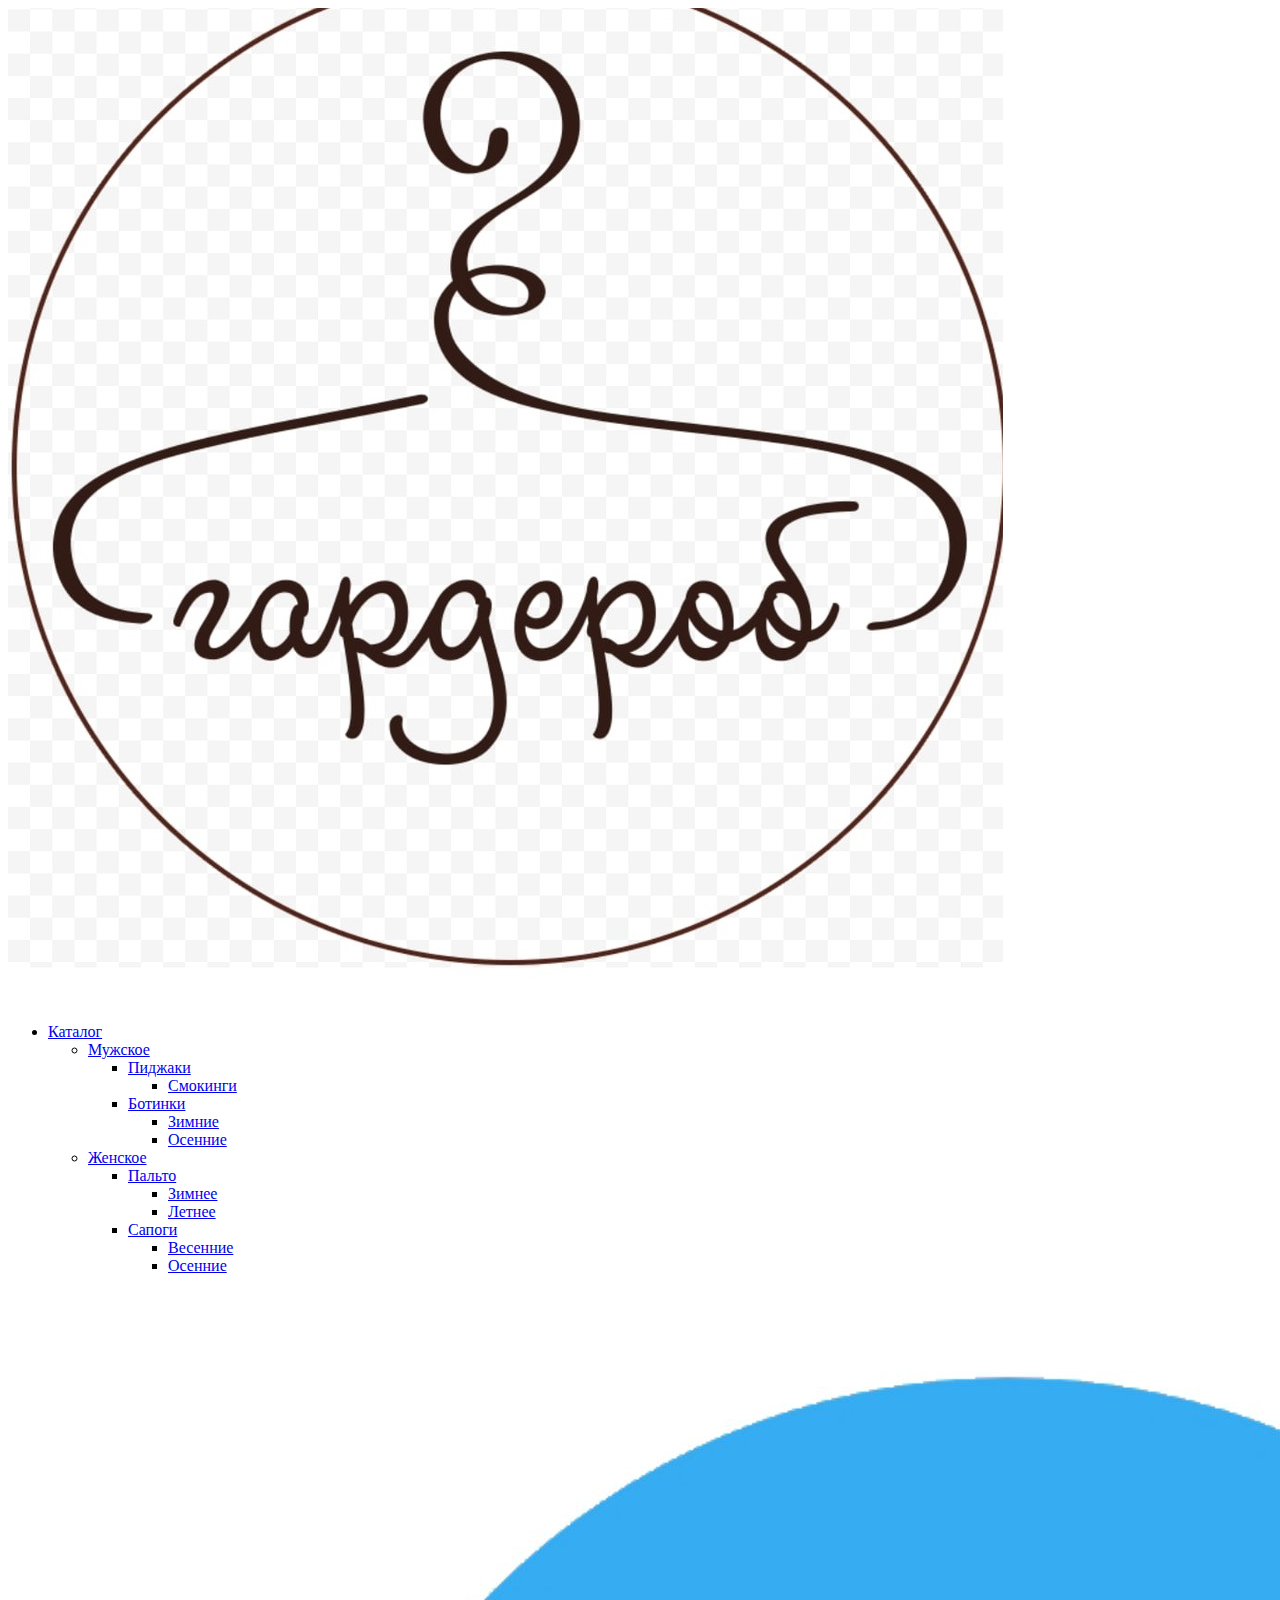
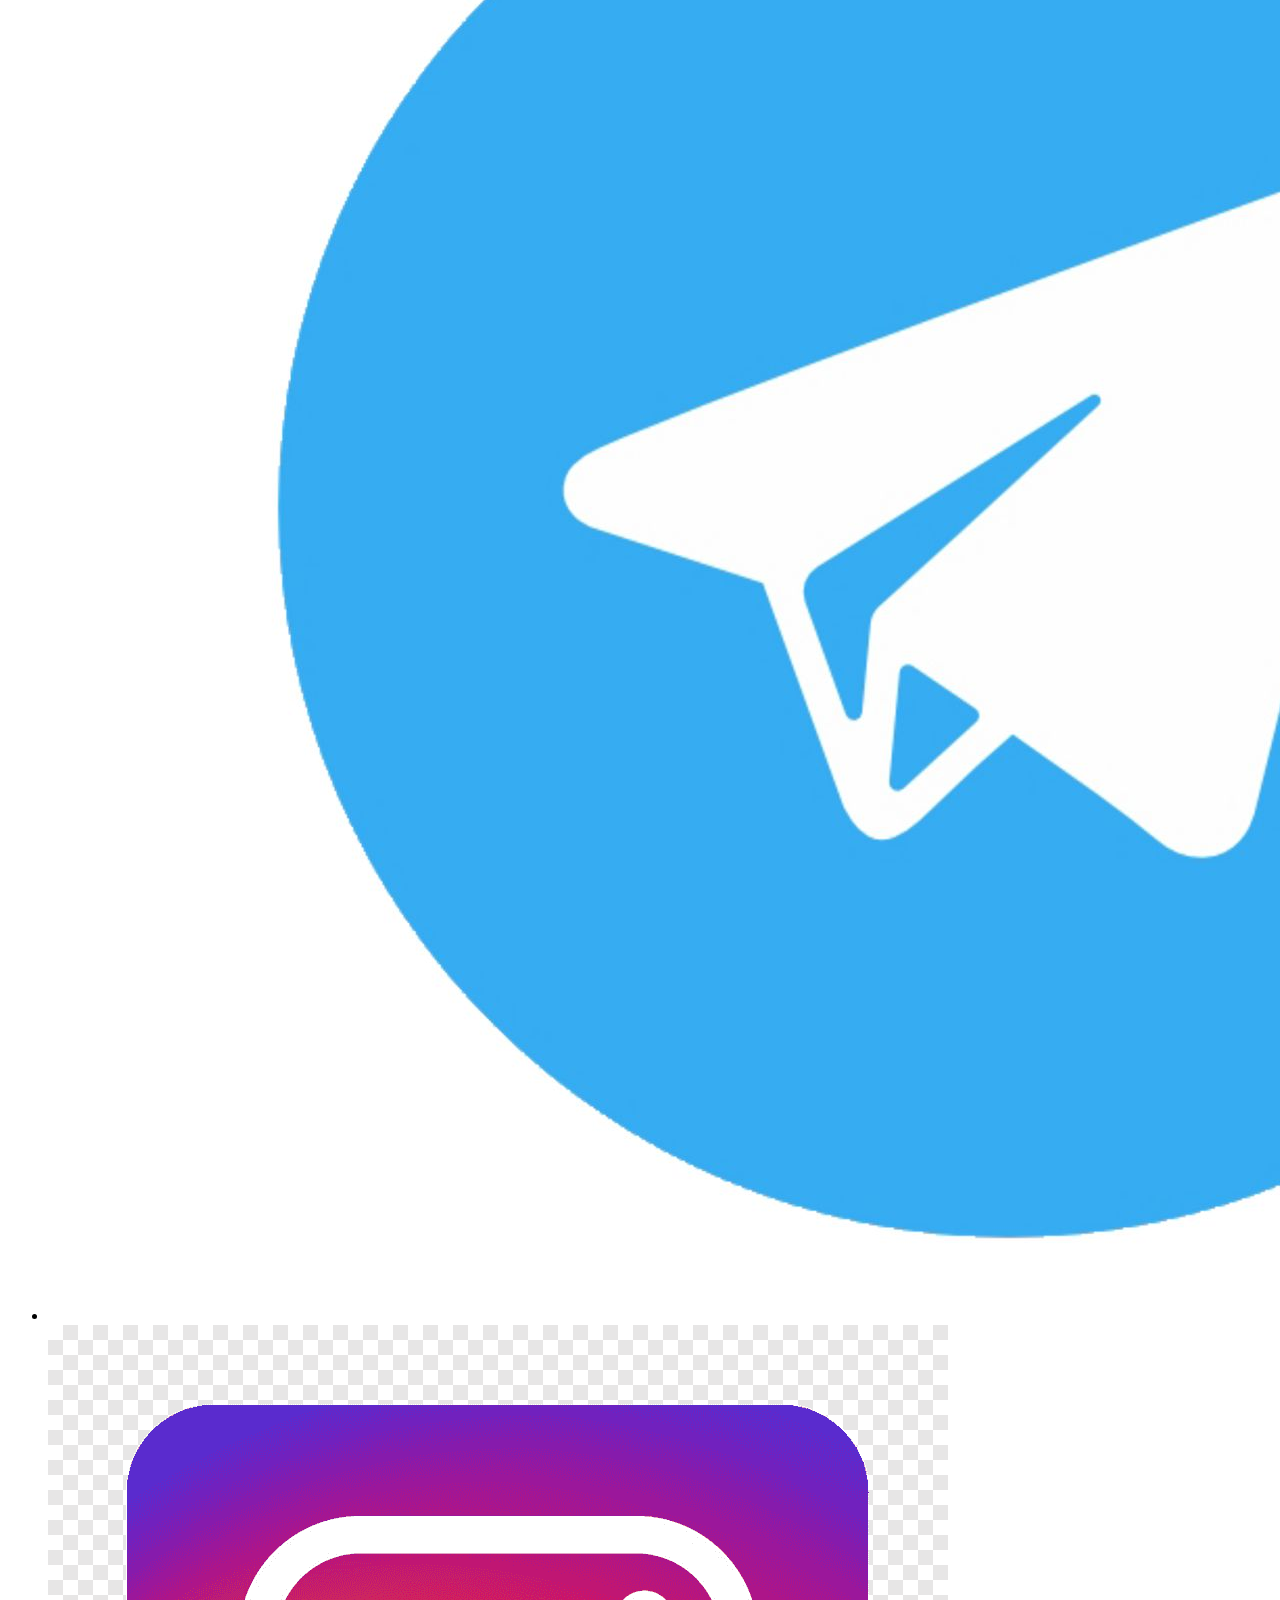
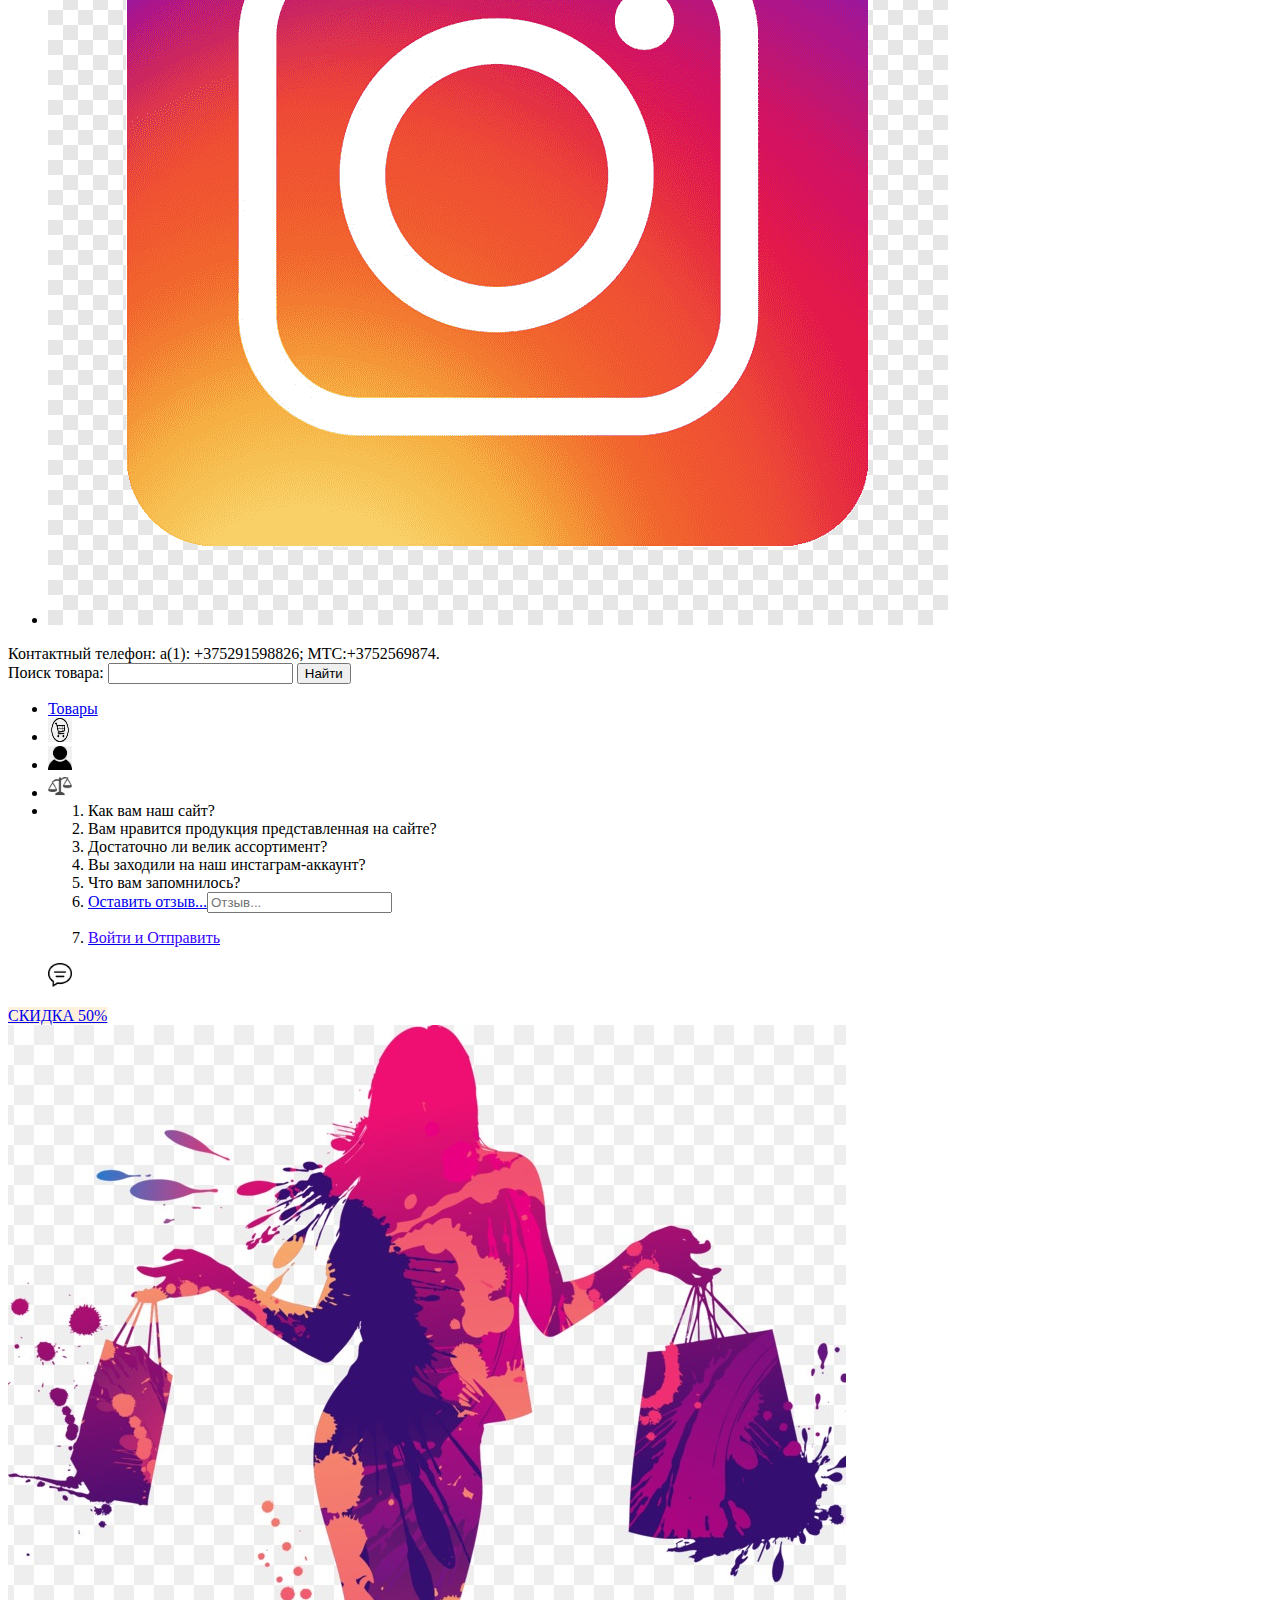
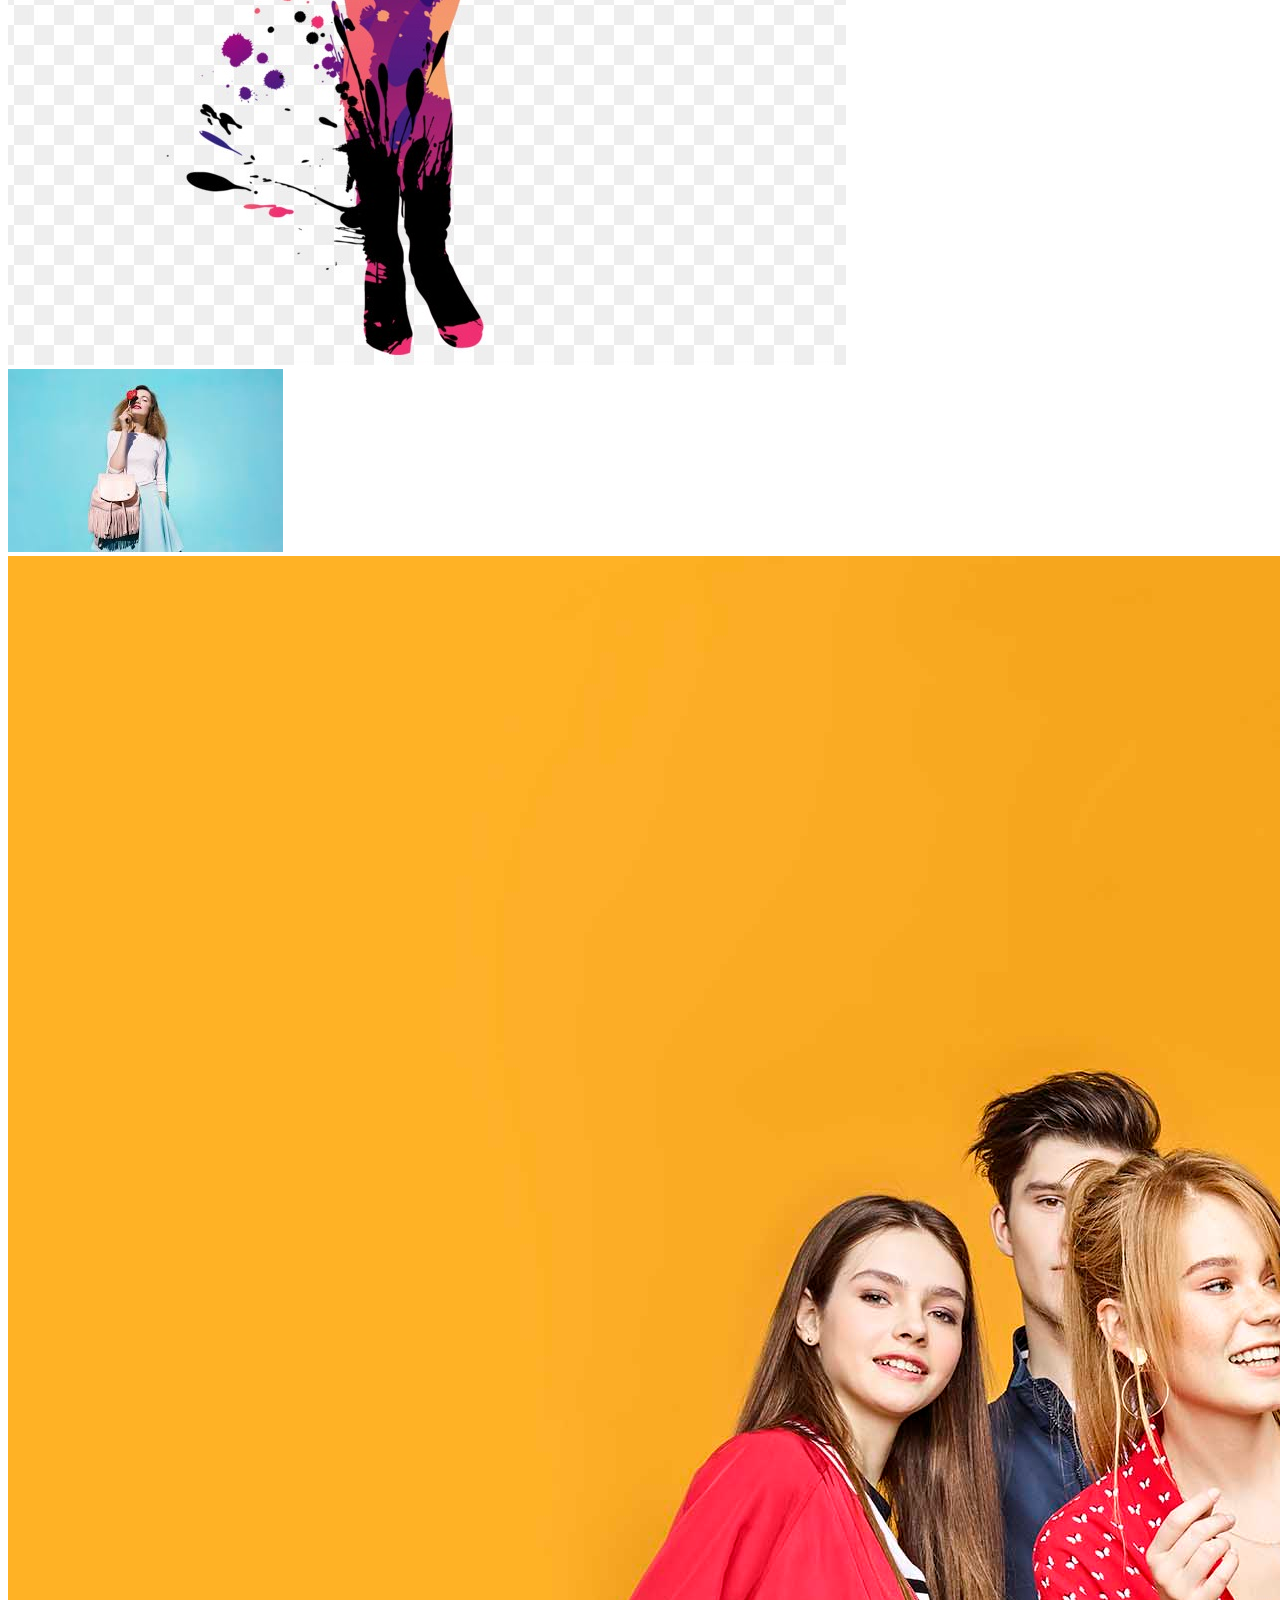
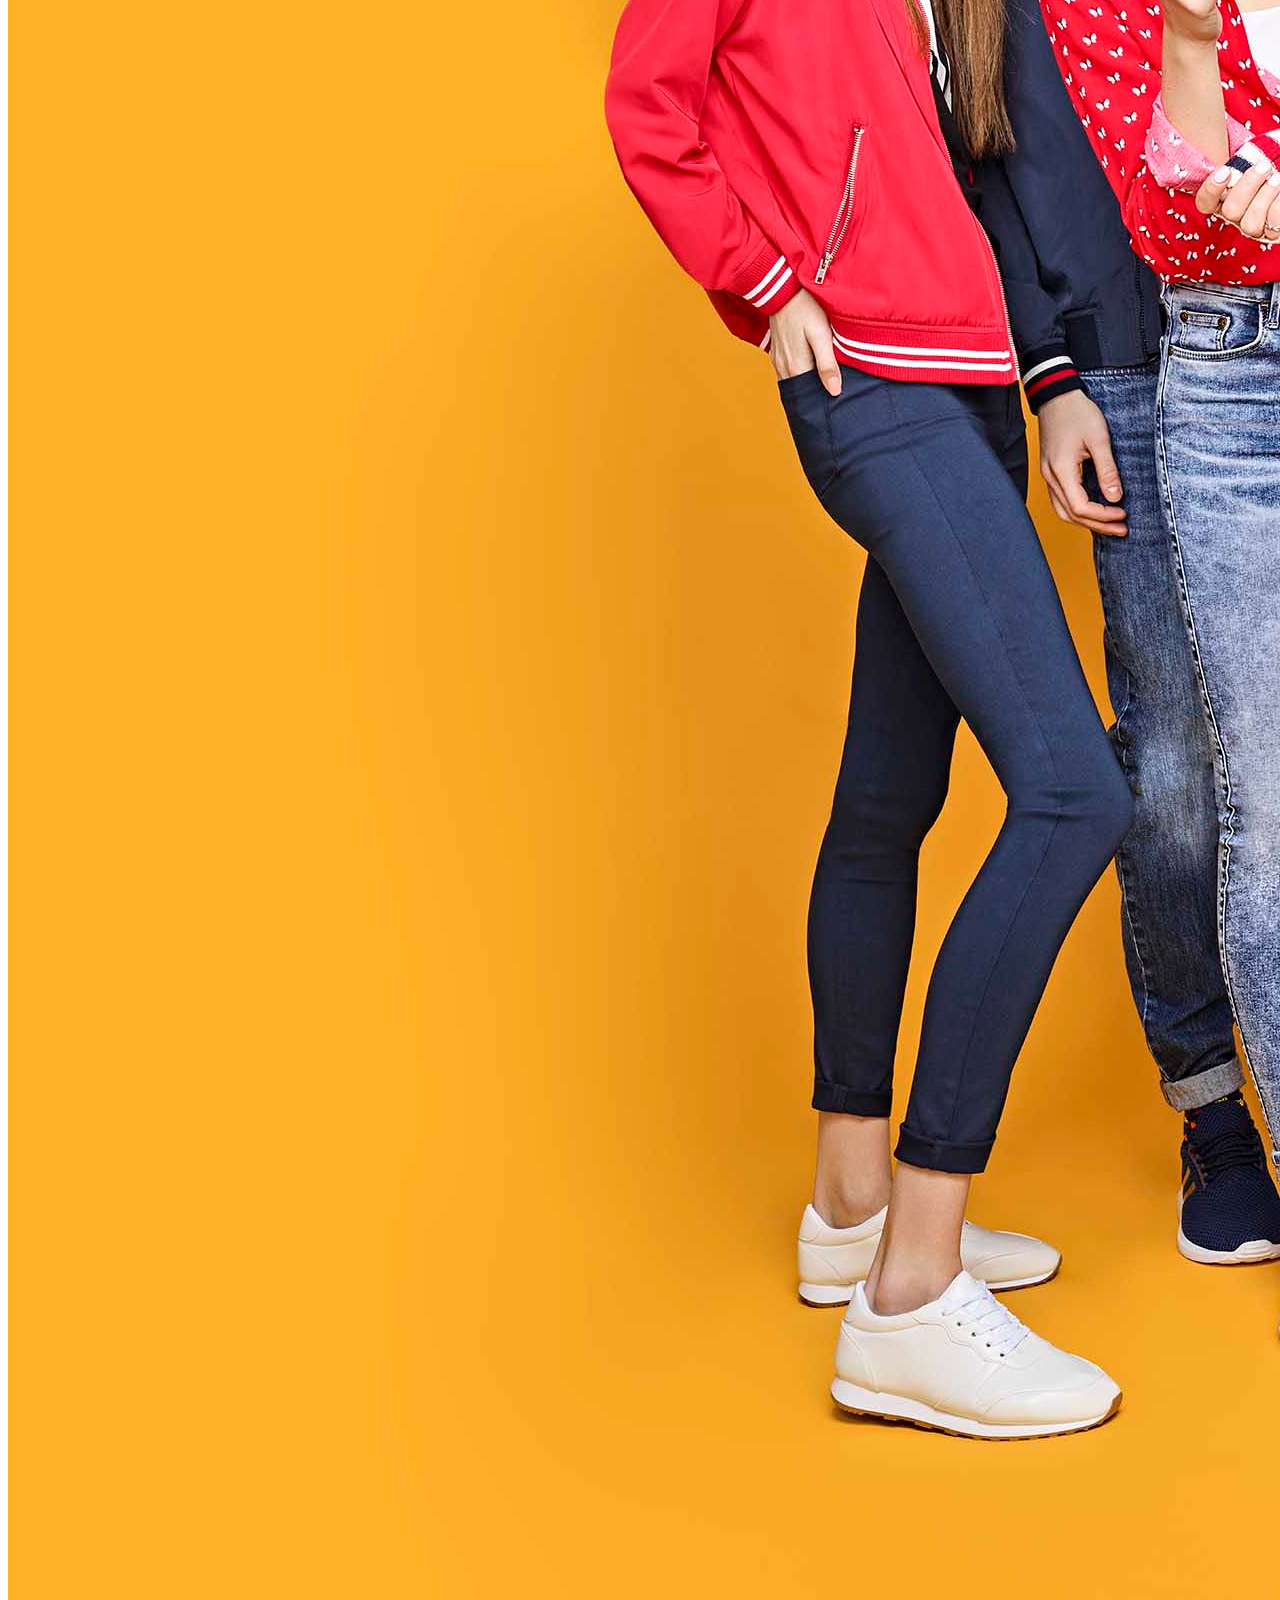
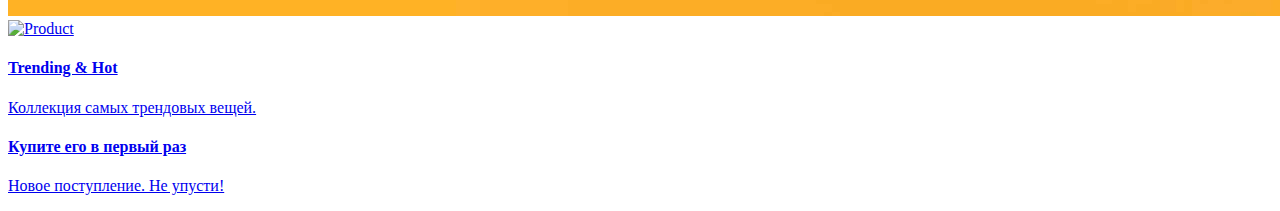
==== page0.html @ ce43943b "Add files via upload" ====
<!DOCTYPE html>
<html lang="ru">
    <head>
        <meta charset="UTF-8">
        <meta http-equiv="X-UA-Compatible" content="IE=edge">
        <meta name="viewport" content="width=device-width, initial-scale=1.0">
        <title>Главная страница интернет-магазина</title>
        
        <link rel="stylesheet" href="./css/reset.css" />
        <link rel="stylesheet" href="./css/base.css" />
        <link rel="stylesheet" href="./css/main.css" />
    </head>
    <body>
        <div class="sidebar">
            <div class="sidebar-logo">
                <div class="logo">
                    <img src="гардероб.jpg" alt="гардероб" />
                </div>
            </div>

            <nav class="sidebar-nav nav">
                <ul class="nav-title">
                    <li><a href="#"> Каталог</a>
                <ul>
                    <li><a href="#"> Мужское    </a>
                        <ul>
                            <li><a href="#">  Пиджаки </a>
                            <ul>
                                <li><a href="form.html"> Смокинги  </a></li>
                                   </ul>
                        </li>
                            <li><a href="#"> Ботинки</a>
                                <ul>
                                    <li><a href="form.html"> Зимние </a></li>
                                    <li><a href="form.html"> Осенние</a></li>
                                </ul>
                            </li>
                            
                        </ul>
                    </li>
                    <li><a href="#"> Женское</a>
                        <ul>
                            <li><a href="#"> Пальто </a>
                                <ul>
                                <li><a href="form.html"> Зимнее </a></li>
                                <li><a href="form.html"> Летнее</a></li>
                            </ul>
                        </li>
                            <li><a href="#"> Сапоги</a>
                                <ul>
                                    <li><a href="form.html"> Весенние </a></li>
                                    <li><a href="form.html"> Осенние</a></li>
                                </ul>
                            </li>
                            
                        </ul></li>
                </ul>
            </li>
            </ul>
            </nav>
              <div class="sidebar-help">
                <ul id="menu">
       <li><a class="help-icon" href="https://t.me/suppliers_clothes"> <img src="telegram.jpg"/></a></li>
       <li><a class="help-icon" href="https://www.instagram.com/shopstyle_belarus/"> <img src="nstagram.png"/></a>  </li>
    </ul>
    <a> Контактный телефон:</a>
        <a>а(1): +375291598826;
        МТС:+3752569874.</a>
              </div>
            </div>

        <main class="main">
            <header class="header">

                <!-- header-search -->
                <div class="header-search">

                    <!-- <form class="search">
                        <label class="search-label">
                            <img class="search-icon" src="лупа.png" alt="Search" />
                            <input class="search-input" type="text" placeholder="Искать..." />
                        </label>
                    </form> -->
                    <form class="search">
                    <form action="#">
                        <label for="search">Поиск товара:</label>
                        <input type="text" id="search" name="search">
                        <button type="submit">Найти</button>
                      </form>
                    </form>
                    <script>
                        const form = document.querySelector('form');
                        form.addEventListener('submit', function(event) {
                          event.preventDefault(); // предотвращаем отправку формы
                          const searchInput = document.querySelector('#search');
                          if (searchInput.value.toLowerCase() === 'ботинки') {
                            window.location.href = 'form.html';

                          }
                        });
                      </script>
                </div>
                <!-- header-links -->
                <div class="заголовки-ссылки">
                    <nav class="nav-header">
                        <ul class="nav-header-list" >
                            <li class="nav-header-link-text active"><a href="#">Товары</a></li>
                            <li class="nav-header-link-icon"> <a href="#"><img src="корзина.png" alt="Cart" width="24" height="24" viewBox="0 0 24 24" fill="none"/></a> </li>
                            <li class="nav-header-link-icon">
                                
                                <a href="form.html"><img src="персона.png" alt="Cart"  width="24" height="24" viewBox="0 0 24 24" fill="none" ></a> </li>
                            <li class="nav-header-link-icon"><a href="#"><img src="весы.webp" alt="Cart"  width="24" height="24" viewBox="0 0 24 24" fill="none"/></a> </li>
                            
                            <li class="nav-header-link-icon">
                            <div id="zatemnenie2">
                                <div id="okno2">
                                    <ol>
                                        <li>Как вам наш сайт?</li>
                                        <li>Вам нравится продукция представленная на сайте?</li>
                                        <li>Достаточно ли велик ассортимент?</li>
                                        <li>Вы заходили на наш инстаграм-аккаунт?</li>
                                        <li>Что вам запомнилось?</li>
                                        <li><a href="#">Оставить отзыв...</a><input class="search-input" type="text" placeholder="Отзыв..." /></li>
                                        <li><a href="form.html" ><p style="color:#3700ff">Войти и Отправить</p></a></li>
                                    </ol>
                                 
                                </div>
                              </div>
                            <a href="#zatemnenie2"><img src="отзыв.png" alt="Cart"  width="24" height="24"  fill="none" ></a> </li>
                        </ul>

                    </nav>
                </div>
                <!-- // header-links -->

            </header>

            <div class="cards-wrapper">
                <!-- row -->
                <div class="cards-wrapper-row">
                    <!-- col -->
                    <div class="cards-wrapper-col col-vertical">
                        <a href="#" class="card card-horizontal card-sale" style="background-image: url('./../фонод.jpg');">
                            <span>СКИДКА 50%</span>
                        </a>

                        <a href="#" class="card card-horizontal card-sale" style="background-image: url('./../sale2.jfif');">
</a>
                    </div>
                    <!-- // col -->
                    <!-- col -->
                    <div class="cards-wrapper-col col-horizontal">

                        <div class="card card-vertical card-product">
                                                        <a class="card-product-link" href="#">
                                <img class="card-product-img" src="add2.jpg" alt="Product">
                            </a>
                        </div>

                        <div class="card card-vertical card-product">
                            
                            <a class="card-product-link" href="#">
                                <img class="card-product-img" src="тетя.jfif" alt="Product">
                            </a>
                        </div>

                    </div>
                    <!-- // col -->
                </div>
                <!-- // row -->
                <!-- row -->
                <div class="cards-wrapper-row">
                    <!-- col -->
                    <div class="cards-wrapper-col col-horizontal">

                        <div class="card card-vertical card-product">
                            <a class="card-product-link" href="#">
                                <img class="card-product-img" src="a1_1.jpg" alt="Product">
                            </a>
                        </div>

                        <div class="card card-vertical card-product">
                            
                            <a class="card-product-link" href="#">
                                <img class="card-product-img" src="./img/cards/winter.jpg" alt="Product">
                            </a>
                        </div>
                    </div>
                    <!-- // col -->
                    <!-- col -->
                    <div class="cards-wrapper-col col-vertical">

                        <a href="#" class="card card-horizontal card-section" style="background-image: url('./../add3333.jpeg');">
                            <h4 class="card-section-title">Trending & Hot</h4>
                            <p class="card-section-desc">Коллекция самых трендовых вещей.</p>
                        </a>

                        <a href="#" class="card card-horizontal card-section card-section-red" style="background-image: url('./../img/cards/card-6.jpg');">
                            <h4 class="card-section-title">Купите его в первый раз</h4>
                            <p class="card-section-desc">Новое поступление. Не упусти! </p>
                        </a>

                    </div>
                    <!-- // col -->
                </div>
                <!-- // row -->
            </div>

 

        </main>
    </body>
</html>
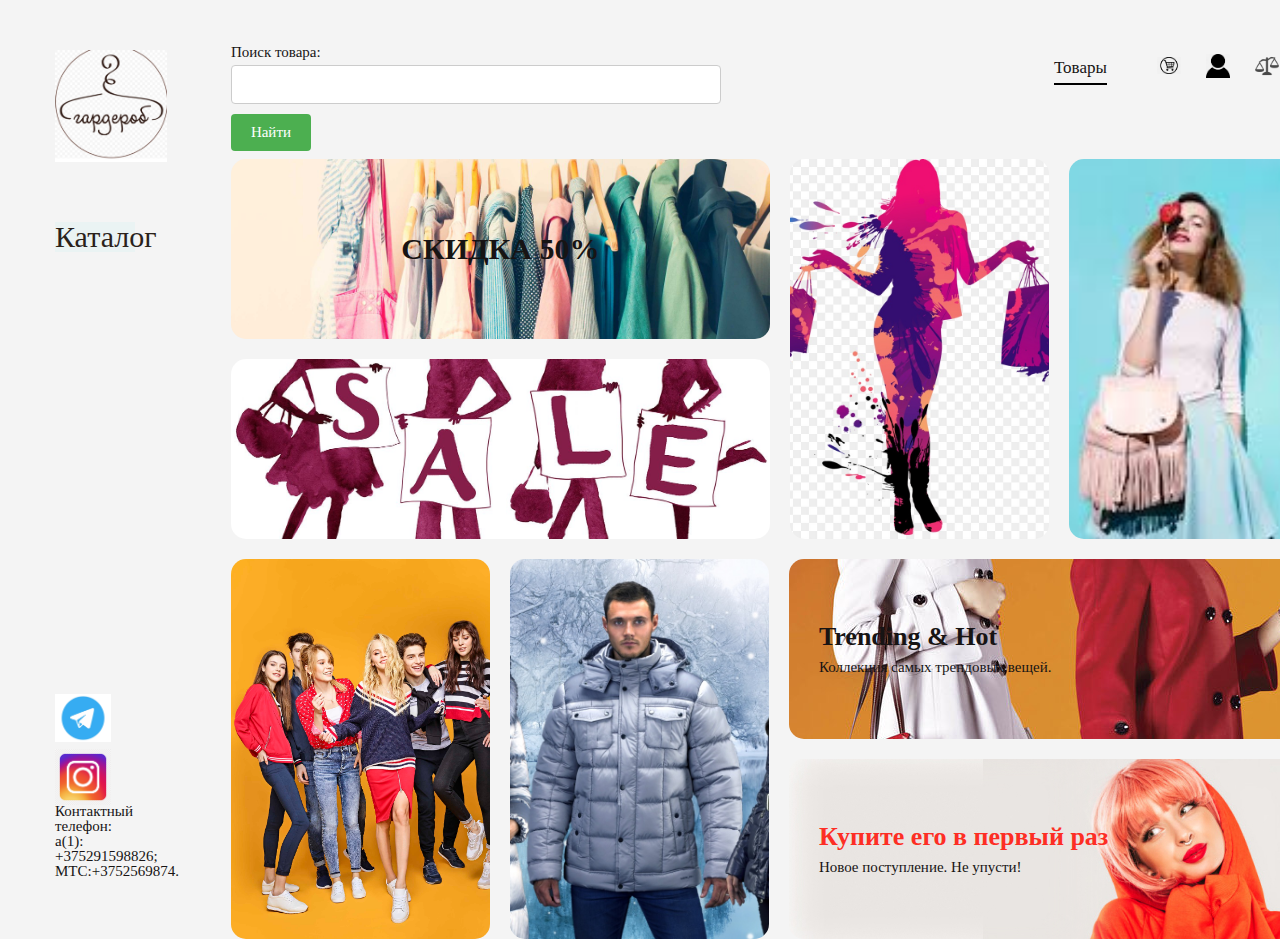
==== commit a9cec289: "Update page0.html" ====
--- a/page0.html
+++ b/page0.html
@@ -11,10 +11,12 @@
         <link rel="stylesheet" href="./css/main.css" />
     </head>
     <body>
-        <div class="sidebar">
+         <div class="sidebar">
             <div class="sidebar-logo">
                 <div class="logo">
-                    <img src="гардероб.jpg" alt="гардероб" />
+                    <a href="statia.html"> <img src="гардероб.jpg"/></a>
+
+                    
                 </div>
             </div>
 
--- a/css/base.css
+++ b/css/base.css
@@ -0,0 +1,33 @@
+html {
+	scroll-behavior: smooth;
+}
+
+body {
+	
+	color: #171414;
+	font-size: 15px;
+	line-height: 1;
+	background-color: #f4f4f4;
+
+	display: flex;
+	column-gap: 37px;
+}
+
+/* Utility */
+.none {
+	display: none !important;
+}
+
+.visually-hidden {
+	opacity: 0;
+	visibility: hidden;
+	width: 0px;
+	height: 0px;
+	display: block;
+	margin-left: -10000px;
+	background: transparent;
+	font-size: 0;
+}
+
+
+
--- a/css/main.css
+++ b/css/main.css
@@ -0,0 +1,570 @@
+/* Sidebar */
+.sidebar {
+    padding: 50px 15px 60px 55px;
+    width: 252px;
+    min-height: 100vh;
+
+    display: flex;
+    flex-direction: column;
+    justify-content: flex-start;
+    align-items: flex-start;
+
+    /* background-color: rgb(219, 219, 219); */
+}
+
+
+
+
+
+
+.sidebar-logo {
+    margin-bottom: 57px;
+    width: 112px;
+
+}
+
+.sidebar-help {
+    margin-top: auto;
+}
+
+/* Nav */
+
+
+
+.nav-title {
+    width: 80px;
+    margin-bottom: 44px;
+    font-weight: 500;
+    font-size: 30px;
+    
+}
+.nav-title li{
+    left: 20;
+    margin-bottom: 20px;
+    list-style: none;
+    background: #eaf3f3;
+    position: relative;
+}
+
+.nav-title a{
+    transition: color 0.2s ease-in;
+    color: #2a221a;
+    text-decoration: none;
+    display: block;
+    text-align:left;
+}
+.nav-title a:hover {
+    color: #FD2E24;
+}
+.nav-title ul{
+position: absolute;
+left: 20;
+top: 100%;
+display: none;
+padding: 10px;
+}
+
+.nav-title li:hover > ul{
+    display: block;
+}
+.nav-title ul ul{
+    position: absolute;
+left: 100%;
+top: 0;
+display: none;
+}
+
+
+/*.nav-list {
+    font-size: 15.71px;
+    
+}
+
+.nav-list li {
+    margin-bottom: 27px;
+}
+
+.nav-list a {
+    transition: color 0.2s ease-in;
+}
+
+.nav-list a:hover {
+    color: #FD2E24;
+}
+
+.nav-list img {
+    display: inline-block;
+    vertical-align: middle;
+    margin-right: 10px;
+
+    width: 26px;
+    height: auto;
+    object-fit: none;
+}
+
+/* Help */
+
+.help {
+    font-size: 15.7px;
+}
+
+.help-icon {
+    width: 56px;
+    height: 55px;
+    display: inline-block;
+    vertical-align: middle;
+    margin-right: 16px;
+}
+ul#menu li {
+    display:inline;
+    list-style: none;
+}
+
+/* main */
+
+.main {
+    padding-top: 45px;
+    width: 1100px;
+}
+
+/* Header */
+
+.header {
+    display: flex;
+    align-items: center;
+    justify-content: space-between;
+    column-gap: 30px;
+    margin-bottom: 70px;
+}
+
+/* Search */
+
+.search {
+    width: 490px;
+    height: 44px;
+}
+
+.search-label {
+    height: 100%;
+    display: flex;
+}
+
+.search-icon {
+    margin-right: 7px;
+}
+
+.search-input {
+    padding: 0 10px;
+    flex-grow: 1;
+    background: none;
+    border-radius: 15px;
+
+    font-size: 17px;
+    font-weight: 500;
+    font-family: 'Circular Std';
+}
+
+.search-input:focus, .search-input:active {
+    background-color: #fff;
+}
+
+.search-input::placeholder {
+    color: rgba(0, 0, 0, 0.2);
+}
+
+/* Nav header */
+
+.nav-header {
+    font-size: 17px;
+    font-family: 'Circular Std';
+    font-weight: 500;
+}
+
+.nav-header-list {
+    display: flex;
+    align-items: center;
+}
+
+.nav-header-link-text {
+    position: relative;
+}
+
+.nav-header-link-text::after {
+    position: absolute;
+    left: 0;
+    width: 0%;
+    bottom: -9px;
+
+    content: "";
+    display: block;
+    height: 2px;
+    background-color: black;
+
+    transition: width 0.2s ease-in;
+}
+
+.nav-header-link-text:hover::after {
+    width: 100%;
+}
+
+.nav-header-link-text.active::after {
+    position: absolute;
+    left: 0;
+    width: 100%;
+    bottom: -9px;
+
+    content: "";
+    display: block;
+    height: 2px;
+    background-color: black;
+}
+
+.nav-header-link-text + .nav-header-link-text {
+    margin-left: 42px;
+}
+
+.nav-header-link-text + .nav-header-link-icon {
+    margin-left: 50px;
+}
+
+.nav-header-link-icon + .nav-header-link-icon {
+    margin-left: 25px;
+}
+
+/* Cards wrapper */
+
+.cards-wrapper {
+    display: flex;
+    flex-direction: column;
+    row-gap: 20px;
+}
+
+.cards-wrapper-row {
+    display: flex;
+    column-gap: 20px;
+}
+
+
+
+.col-horizontal {
+    display: flex;
+    column-gap: 20px;
+}
+
+.col-vertical {
+    display: flex;
+    flex-direction: column;
+    row-gap: 20px;
+}
+
+/* Cards */
+
+.card {
+    border-radius: 15px;
+    overflow: hidden;
+    transition: all 0.2s ease-in;
+}
+
+.card:hover {
+    transform: translateY(-10px);
+    box-shadow: 0 5px 15px #4395939a;
+}
+
+.card-horizontal {
+    width: 539px;
+    height: 180px;
+}
+
+.card-sale {
+    background-size: cover;
+    background-position: center;
+
+    display: flex;
+    align-items: center;
+    justify-content: center;
+
+    font-size: 30px;
+    font-weight: 700;
+}
+
+.card-vertical{
+    width: 259px;
+    height: 380px;
+}
+
+.card-product{
+    position: relative;
+}
+
+.card-product-link {
+    width: 100%;
+    height: 100%;
+}
+
+.card-product-fav-btn {
+    position: absolute;
+    right: 15px;
+    top: 15px;
+
+    border-radius: 50%;
+    width: 38px;
+    height: 38px;
+    background-color: #fff;
+    text-align: center;
+}
+
+.card-product-fav-btn svg {
+    display: inline-block;
+    vertical-align: middle;
+
+    stroke: black;
+    fill: #fff;
+
+    transition: all 0.2s ease-in;
+}
+
+.card-product-fav-btn:hover svg {
+    stroke: #FD2E24;
+    fill: #FD2E24;
+}
+
+
+.card-product-img {
+    width: 100%;
+    height: 100%;
+    object-fit: cover;
+}
+
+.card-section {
+    padding-left: 30px;
+
+    display: flex;
+    flex-direction: column;
+    justify-content: center;
+    align-items: flex-start;
+}
+
+.card-section-title {
+    font-size: 26px;
+    font-weight: 700;
+    margin-bottom: 10px;
+}
+
+.card-section-desc {
+    font-size: 15px;
+    font-weight: 500;
+}
+
+.card-section-red .card-section-title{
+    color: #FD2E24;
+}
+
+@property --rotate {
+    syntax: "<angle>";
+      initial-value: 0deg;
+      inherits:false;
+  }
+  
+
+   @keyframes effectBg {
+    from{
+        --rotate: 0deg;
+    } to{
+        --rotate: -360deg;
+    }
+   }
+
+
+#zatemnenie {
+    background: rgba(126, 120, 120, 0.5);
+    width: 100%;
+    height: 100%;
+    position: absolute;
+    top: 0;
+    left: 0;
+    display: none;
+  }
+  #okno {
+    width: 450px;
+    height: 450px;
+    text-align: center;
+    padding: 15px;
+    border: 3px solid #cc4700;
+    border-radius: 10px;
+    color: #cc6d00;
+    position: absolute;
+    top: 0;
+    right: 0;
+    bottom:250;
+    left: 0;
+    margin: auto;
+    background-image:
+    conic-gradient(
+      from var(--rotate),
+      #233D47,
+      #fff 50%
+      
+    );
+    animation: effectBg 5s linear infinite;
+  }
+
+  #zatemnenie:target {display: block;}
+
+  .close {
+    display: flex;
+    border: 1px solid #0000cc;
+    color: #0000cc;
+    padding: 0 12px;
+    margin: 10px;
+    text-decoration: none;
+    background: #286c22;
+    font-size: 14pt;
+    cursor:pointer;
+  }
+  .close:hover {background: #e6e6ff;}
+
+  #zatemnenie2 {
+    background: rgba(102, 102, 102, 0.5);
+    width: 100%;
+    height: 100%;
+    position: absolute;
+    top: 0;
+    left: 0;
+    display: none;
+  }
+  #okno2 {
+    width: 450px;
+    height: 150px;
+    text-align: center;
+    padding: 15px;
+    border: 3px solid #cc4700;
+    border-radius: 10px;
+    color: #cc6d00;
+    position: absolute;
+    top: 0;
+    right: 0;
+    bottom:150;
+    left: 700;
+    margin: auto;
+    background: #a0b4b7;
+  }
+  #zatemnenie2:target {display: block;}
+
+  .login-form {
+	width: 400px;
+	margin: 0 auto;
+	padding: 20px;
+	border: 1px solid #ccc;
+	 background-image:
+    conic-gradient(
+      from var(--rotate),
+      #233D47,
+      #fff 50%
+      
+    );
+    animation: effectBg 5s linear infinite;
+}
+
+h2 {
+	text-align: center;
+}
+
+label {
+	display: block;
+	margin-bottom: 5px;
+}
+
+input[type="text"], input[type="password"] {
+	width: 100%;
+	padding: 10px;
+	margin-bottom: 10px;
+	box-sizing: border-box;
+	border: 1px solid #ccc;
+	border-radius: 4px;
+}
+
+button[type="submit"] {
+	background-color: #4CAF50;
+	color: #fff;
+	padding: 10px 20px;
+	border: none;
+	border-radius: 4px;
+	cursor: pointer;
+}
+
+button[type="submit"]:hover {
+	background-color: #45a049;
+}
+
+.register-link {
+	margin-top: 20px;
+	text-align: center;
+}
+
+.forgot-password-link {
+	text-align: center;
+	margin-top: 10px;
+}
+
+
+
+
+
+  #zatemnenie3 {
+    background: rgba(126, 120, 120, 0.5);
+    width: 100%;
+    height: 100%;
+    position: absolute;
+    top: 0;
+    left: 0;
+    display: none;
+  }
+  #okno3 {
+    width: 450px;
+    height: 250px;
+    text-align: center;
+    padding: 15px;
+    border: 3px solid #cc4700;
+    border-radius: 10px;
+    color: #cc6d00;
+    position: absolute;
+    top: 0;
+    right: 0;
+    bottom:250;
+    left: 0;
+    margin: auto;
+    background-image:
+    conic-gradient(
+      from var(--rotate),
+      #233D47,
+      #fff 50%
+      
+    );
+    animation: effectBg 5s linear infinite;
+  }
+  
+  #zatemnenie3:target {display: block;}
+
+  .kat1p{
+    text-transform: uppercase;
+			font-size: 4em;
+			text-align: center;
+			margin-top: 80px;
+            background: #eeeeee;
+  }
+
+  .close1 {
+    width: 80px;
+    height: 80px;
+    display: flex;
+    
+    text-decoration: none;
+    background: #fb0101;
+    font-size: 10pt;
+    cursor:pointer;
+  }
+  .close1:hover {background: #e6e6ff;}
+
+  #product-card {
+    background: #233D47;
+  }